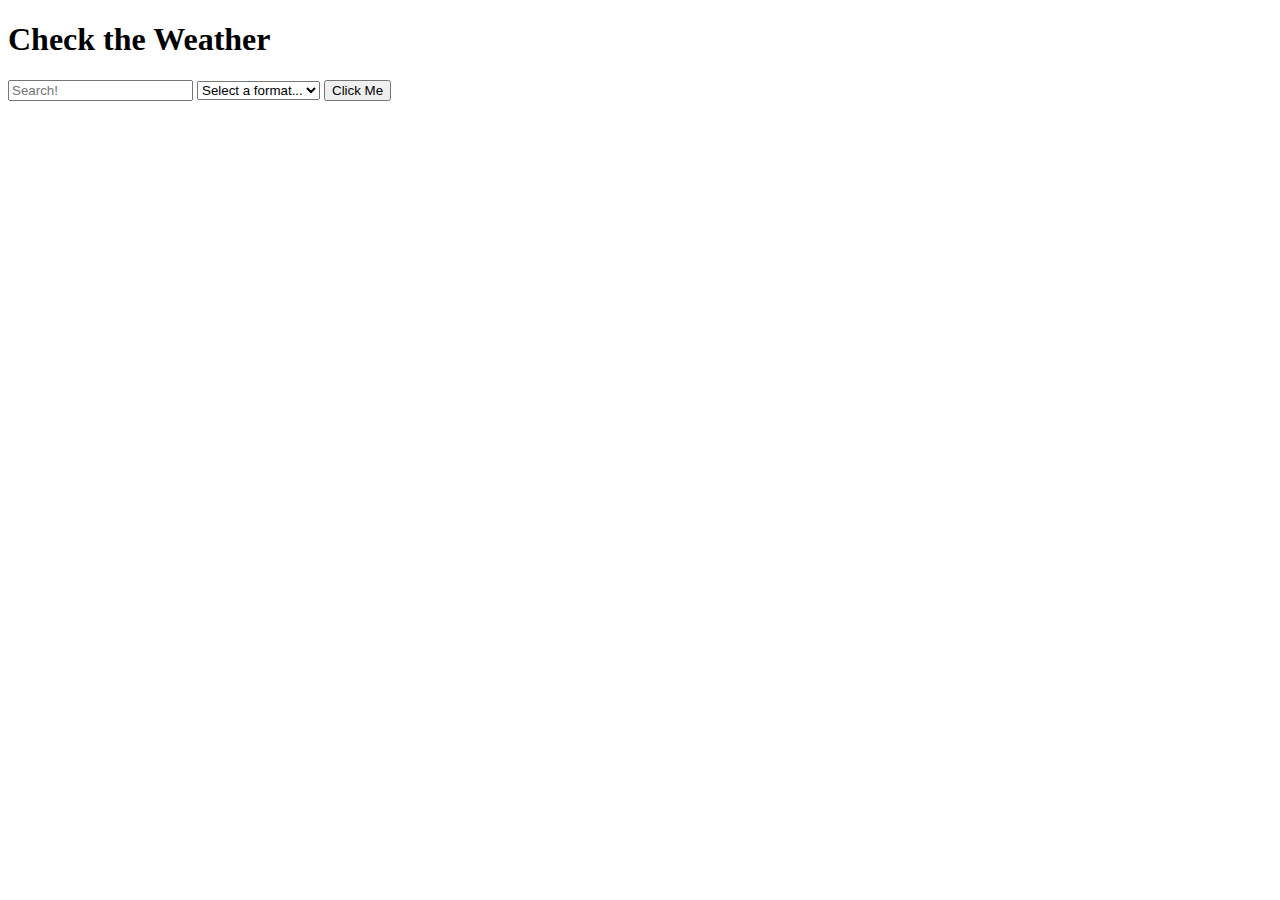
==== index.html @ 1e328330 "put html in repo path" ====
<!DOCTYPE html>
<html lang="en">

<head>
    <meta charset="UTF-8"/>
    <meta name="viewport" content="width=device-width, initial-scale=1.0"/>
    <title>Weather Search Engine</title>
    <link href="https://api.openweathermap.org/data/2.5/forecast?lat={lat}&lon={lon}&appid={API key}"
        rel="stylesheet"/>
    <link rel="stylesheet" href="./assets/css/jass.css"/>
    <link rel="stylesheet" href="./assets/css/style.css"/>
</head>
<body>
    <div class="flex-row align-center justify-center min-100-vh bg-primary">
        <div class="col-12 col-md-9 flex-column align-center bg-light p-5">
            <h1 class="text-primary">Check the Weather</h1>
            <form id="search-form" class="form w-100">
              <input id="search-input" class="form-input w-100" type="text" placeholder="Search!">
              <select id="format-input" class="form-input w-100">
                <option value="" disabled selected>Select a format...</option>
                <option value="maps">Maps</option>
                <option value="audio">Audio</option>
                <option value="photos">Photos</option>
                <option value="film-and-videos">Film and Videos</option>
                <option value="notated-music">Notated Music</option>
                <option value="websites">Websites</option>
              </select>
              <button class="btn btn-info btn-block">Click Me</button>
            </form>
          </div>
    </div>
</body>
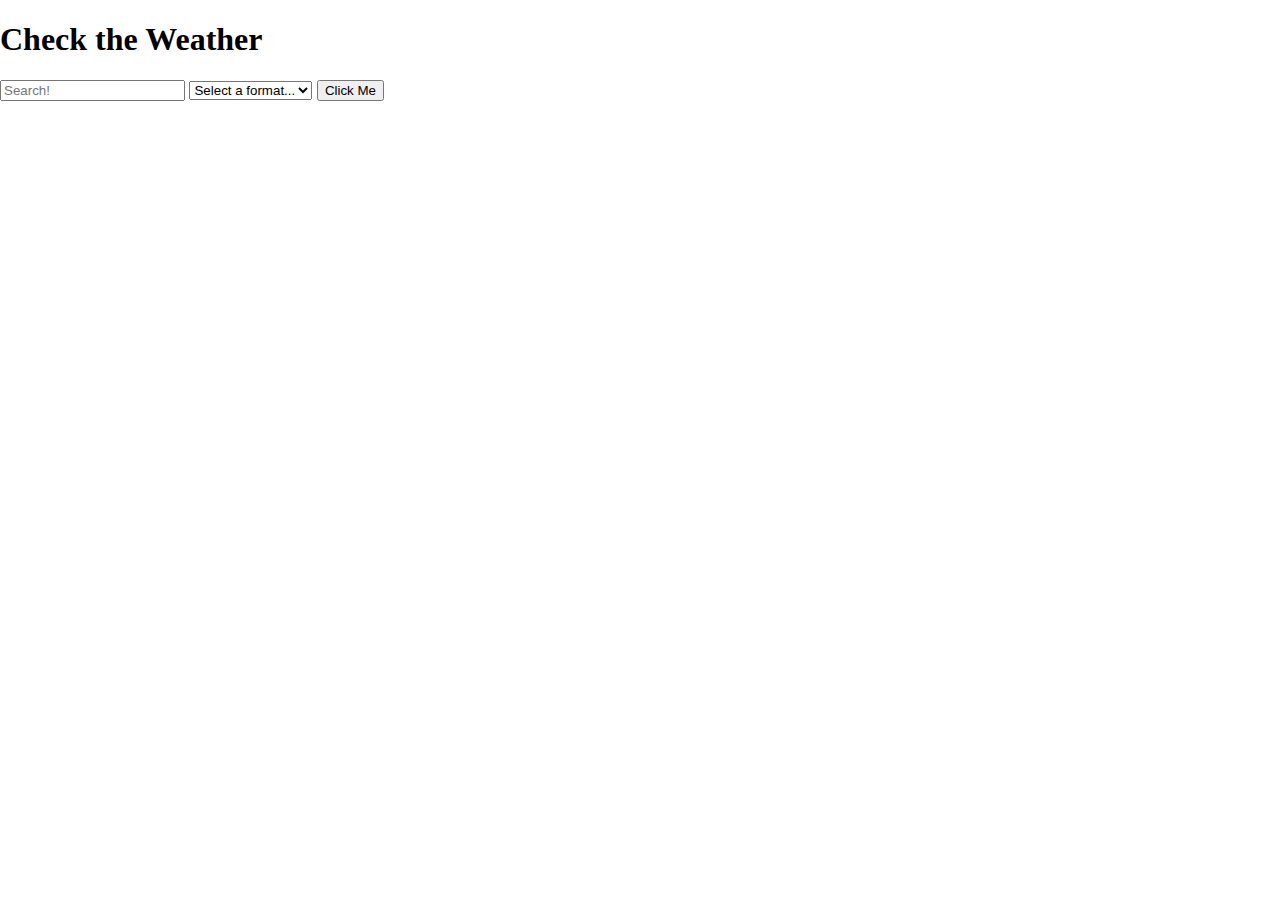
==== commit d9790391: "added the search html and added to the css files" ====
--- a/index.html
+++ b/index.html
@@ -29,4 +29,6 @@
             </form>
           </div>
     </div>
-</body>+</body>
+
+</html>--- a/assets/css/jass.css
+++ b/assets/css/jass.css
@@ -0,0 +1,12 @@
+html {
+    line-height: 1.15;
+    -webkit-text-size-adjust: 100%;
+  }
+
+  body {
+    margin: 0;
+  }
+
+  main {
+    display: block;
+  }--- a/assets/css/style.css
+++ b/assets/css/style.css
@@ -0,0 +1,13 @@
+body {
+    font-family: 'Fira Sans', sans-serif;
+  }
+  
+  h1,
+  h2,
+  h3,
+  h4,
+  h5,
+  h6 {
+    font-family: 'Merriweather', serif;
+    font-weight: 700;
+  }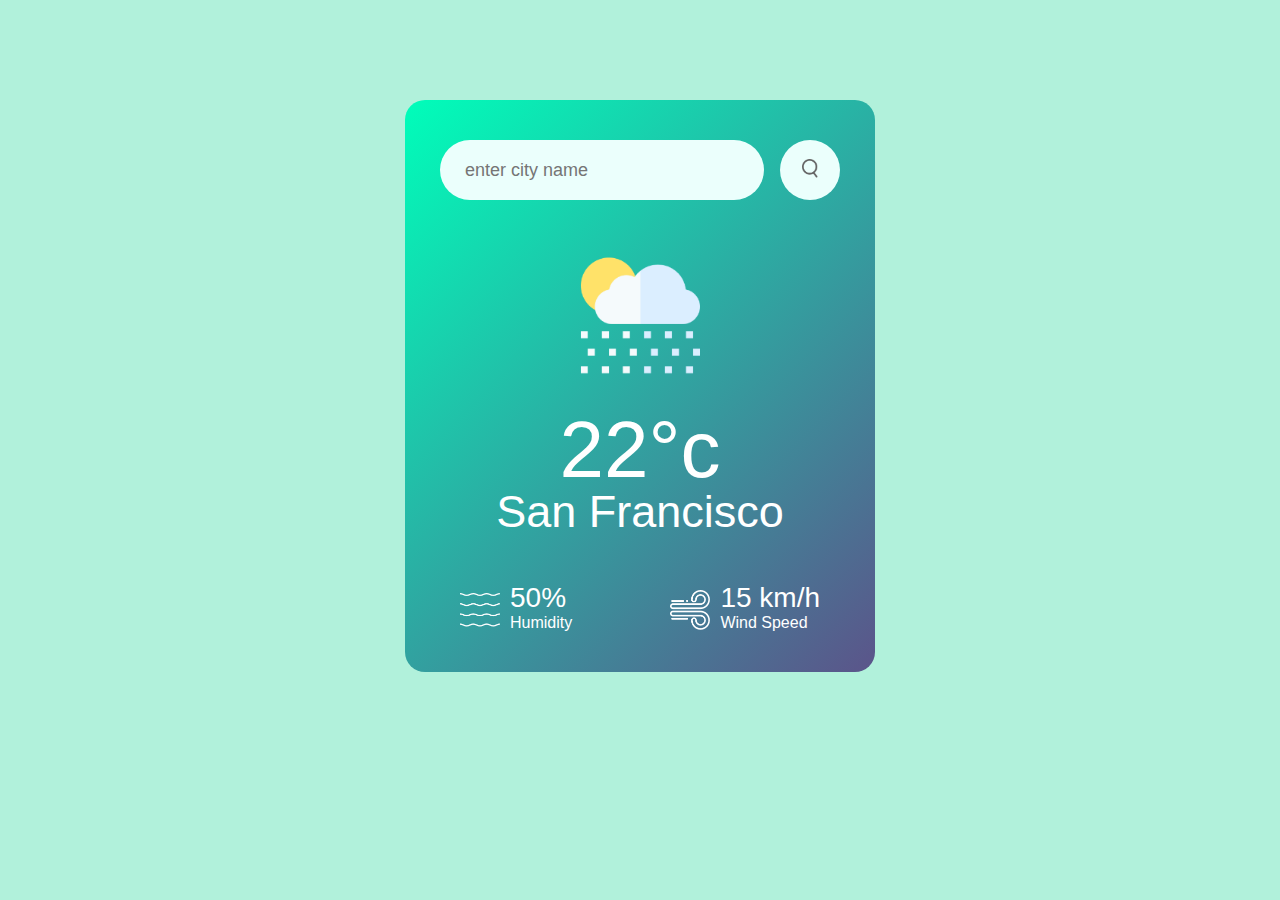
==== commit ab516caf: "added some styling to css" ====
--- a/index.html
+++ b/index.html
@@ -7,10 +7,10 @@
     <title>Weather Search Engine</title>
     <link href="https://api.openweathermap.org/data/2.5/forecast?lat={lat}&lon={lon}&appid={API key}"
         rel="stylesheet"/>
-    <link rel="stylesheet" href="./assets/css/jass.css"/>
+    <!-- <link rel="stylesheet" href="./assets/css/jass.css"/> -->
     <link rel="stylesheet" href="./assets/css/style.css"/>
 </head>
-<body>
+<!-- <body>
     <div class="flex-row align-center justify-center min-100-vh bg-primary">
         <div class="col-12 col-md-9 flex-column align-center bg-light p-5">
             <h1 class="text-primary">Check the Weather</h1>
@@ -29,6 +29,37 @@
             </form>
           </div>
     </div>
+</body> -->
+
+<body>
+  <div class="card">
+    <div class="search">
+      <input type="text" placeholder="enter city name" 
+      spellcheck="false">
+      <button><img src="icons/search.png"/></button>
+    </div>
+    <div class="weather">
+      <img src="icons/rain.png" class="weather-icon">
+      <h1 class="temp">22°c</h1>
+      <h2 class="city">San Francisco</h2>
+      <div class="details">
+        <div class="col">
+          <img src="icons/humidity.png">
+          <div>
+            <p class="humidity">50%</p>
+            <p>Humidity</p> 
+          </div>
+        </div>
+        <div class="col">
+          <img src="icons/wind.png">
+          <div>
+            <p class="wind">15 km/h</p>
+            <p>Wind Speed</p> 
+          </div>
+        </div>
+      </div>
+    </div>
+  </div>
 </body>
 
 </html>--- a/assets/css/style.css
+++ b/assets/css/style.css
@@ -1,4 +1,4 @@
-body {
+/* body {
     font-family: 'Fira Sans', sans-serif;
   }
   
@@ -10,4 +10,100 @@
   h6 {
     font-family: 'Merriweather', serif;
     font-weight: 700;
-  }+  } */
+
+* {
+    margin: 0;
+    padding: 0;
+    font-family: 'Poppins', sans-serif;
+    box-sizing: border-box;
+}
+
+body {
+    background: #B1F1DB;
+}
+
+.card {
+    width: 90%;
+    max-width: 470px;
+    background: linear-gradient(135deg, #00feba, #5b548a);
+    color: #fff;
+    margin: 100px auto 0;
+    border-radius: 20px;
+    padding: 40px 35px;
+    text-align: center;
+}
+
+.search {
+    width: 100%;
+    display: flex;
+    align-items: center;
+    justify-content: space-between;
+}
+
+.search input {
+    border: 0;
+    outline: 0;
+    background: #ebfffc;
+    color: #555;
+    padding: 10px 25px;
+    height: 60px;
+    border-radius: 30px;
+    flex: 1;
+    margin-right: 16px;
+    font-size: 18px;
+}
+
+.search button {
+    border: 0;
+    outline: 0;
+    background: #ebfffc;
+    border-radius: 50%;
+    width: 60px;
+    height: 60px;
+    cursor: pointer;
+}
+
+.search button img {
+    width: 16px;
+}
+
+.weather-icon {
+    width: 170px;
+    margin-top: 30px;
+}
+
+.weather h1 {
+    font-size: 80px;
+    font-weight: 500;
+}
+
+.weather h2 {
+    font-size: 45px;
+    font-weight: 400;
+    margin-top: -10px;
+}
+
+.details {
+    display: flex;
+    align-items: center;
+    justify-content: space-between;
+    padding: 0 20px;
+    margin-top: 50px;
+}
+
+.col {
+    display: flex;
+    align-items: center;
+    text-align: left;
+}
+
+.col img {
+    width: 40px;
+    margin-right: 10px
+}
+
+.humidity, .wind {
+    font-size: 28px;
+    margin-top: -6px;
+}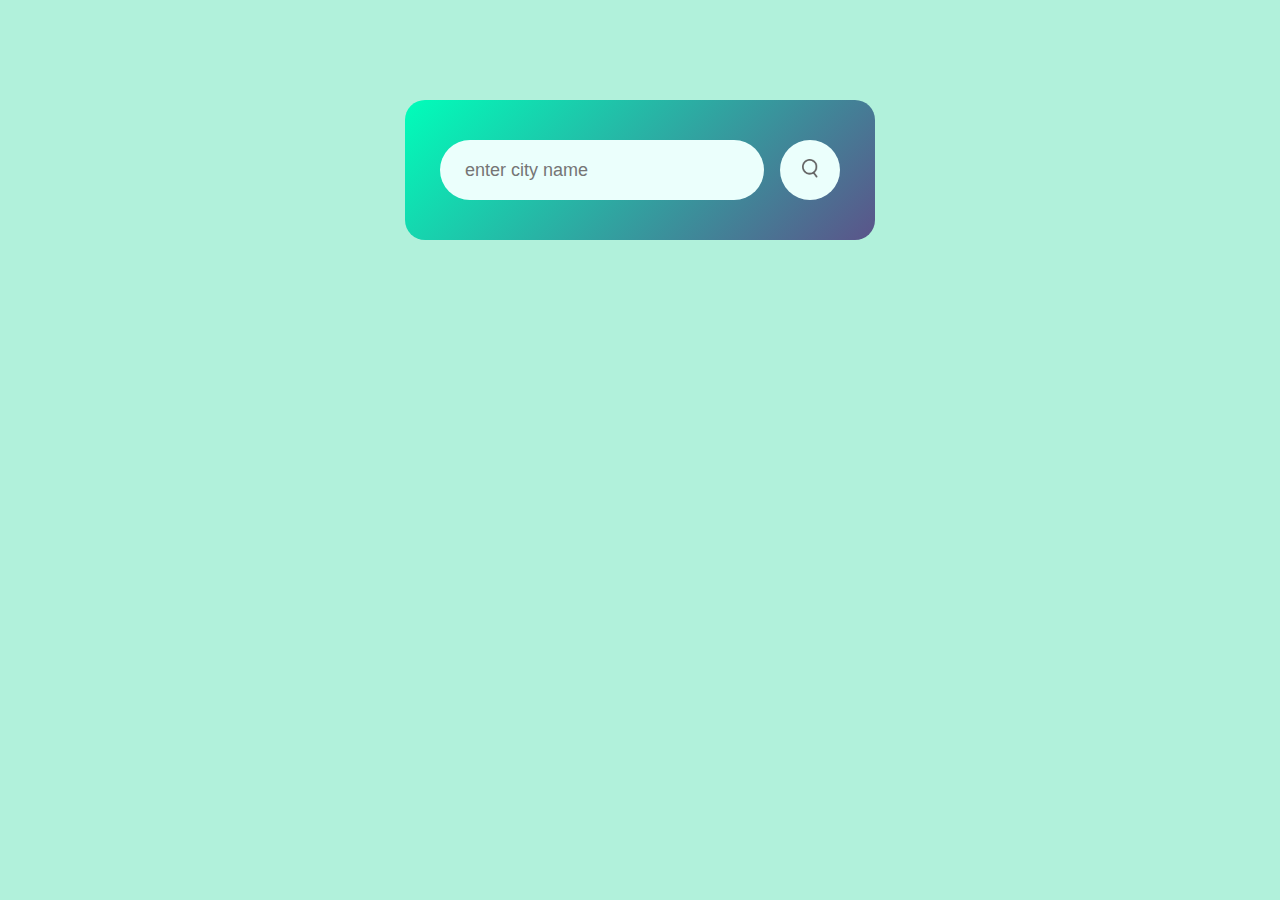
==== commit b59ef98c: "Added my api to js file and added some css" ====
--- a/index.html
+++ b/index.html
@@ -2,41 +2,21 @@
 <html lang="en">
 
 <head>
-    <meta charset="UTF-8"/>
-    <meta name="viewport" content="width=device-width, initial-scale=1.0"/>
-    <title>Weather Search Engine</title>
-    <link href="https://api.openweathermap.org/data/2.5/forecast?lat={lat}&lon={lon}&appid={API key}"
-        rel="stylesheet"/>
-    <!-- <link rel="stylesheet" href="./assets/css/jass.css"/> -->
-    <link rel="stylesheet" href="./assets/css/style.css"/>
+  <meta charset="UTF-8" />
+  <meta name="viewport" content="width=device-width, initial-scale=1.0" />
+  <title>Weather Search Engine</title>
+  <link href="https://api.openweathermap.org/data/2.5/forecast?lat={lat}&lon={lon}&appid={API key}" rel="stylesheet" />
+  <!-- <link rel="stylesheet" href="./assets/css/jass.css"/> -->
+  <link rel="stylesheet" href="./assets/css/style.css" />
 </head>
-<!-- <body>
-    <div class="flex-row align-center justify-center min-100-vh bg-primary">
-        <div class="col-12 col-md-9 flex-column align-center bg-light p-5">
-            <h1 class="text-primary">Check the Weather</h1>
-            <form id="search-form" class="form w-100">
-              <input id="search-input" class="form-input w-100" type="text" placeholder="Search!">
-              <select id="format-input" class="form-input w-100">
-                <option value="" disabled selected>Select a format...</option>
-                <option value="maps">Maps</option>
-                <option value="audio">Audio</option>
-                <option value="photos">Photos</option>
-                <option value="film-and-videos">Film and Videos</option>
-                <option value="notated-music">Notated Music</option>
-                <option value="websites">Websites</option>
-              </select>
-              <button class="btn btn-info btn-block">Click Me</button>
-            </form>
-          </div>
-    </div>
-</body> -->
-
 <body>
   <div class="card">
     <div class="search">
-      <input type="text" placeholder="enter city name" 
-      spellcheck="false">
-      <button><img src="icons/search.png"/></button>
+      <input type="text" placeholder="enter city name" spellcheck="false">
+      <button><img src="icons/search.png" /></button>
+    </div>
+    <div class="error">
+      <p>City could not be found</p>
     </div>
     <div class="weather">
       <img src="icons/rain.png" class="weather-icon">
@@ -47,14 +27,14 @@
           <img src="icons/humidity.png">
           <div>
             <p class="humidity">50%</p>
-            <p>Humidity</p> 
+            <p>Humidity</p>
           </div>
         </div>
         <div class="col">
           <img src="icons/wind.png">
           <div>
             <p class="wind">15 km/h</p>
-            <p>Wind Speed</p> 
+            <p>Wind Speed</p>
           </div>
         </div>
       </div>
--- a/assets/css/style.css
+++ b/assets/css/style.css
@@ -106,4 +106,16 @@
 .humidity, .wind {
     font-size: 28px;
     margin-top: -6px;
+}
+
+.weather{
+    display: none;
+}
+
+.error {
+    text-align: left;
+    margin-left: 10px;
+    font-size: 14px;
+    margin-top: 10px;
+    display: none;
 }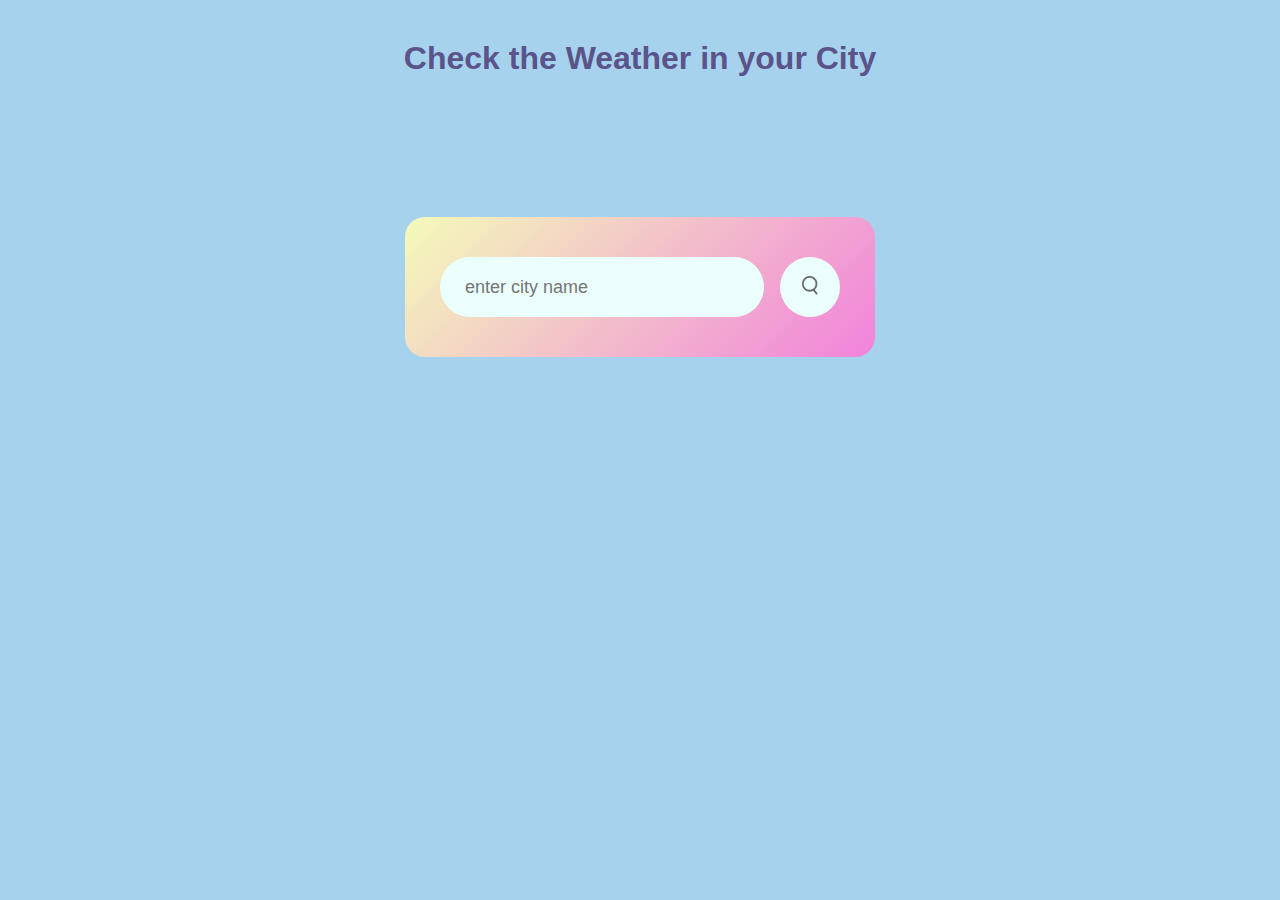
==== commit 742d48ab: "made some changes to the colors" ====
--- a/index.html
+++ b/index.html
@@ -10,6 +10,9 @@
   <link rel="stylesheet" href="./assets/css/style.css" />
 </head>
 <body>
+  <header>
+    <h1>Check the Weather in your City</h1>
+  </header>
   <div class="card">
     <div class="search">
       <input type="text" placeholder="enter city name" spellcheck="false">
--- a/assets/css/style.css
+++ b/assets/css/style.css
@@ -20,13 +20,21 @@
 }
 
 body {
-    background: #B1F1DB;
+    background: #A6D2EE;
+}
+
+header {
+    display: flex;
+    align-items: center;
+    justify-content: center;
+    color: #5b548a;
+    padding: 40px 35px;
 }
 
 .card {
     width: 90%;
     max-width: 470px;
-    background: linear-gradient(135deg, #00feba, #5b548a);
+    background: linear-gradient(135deg, #F4FBB9, #F182DB);
     color: #fff;
     margin: 100px auto 0;
     border-radius: 20px;
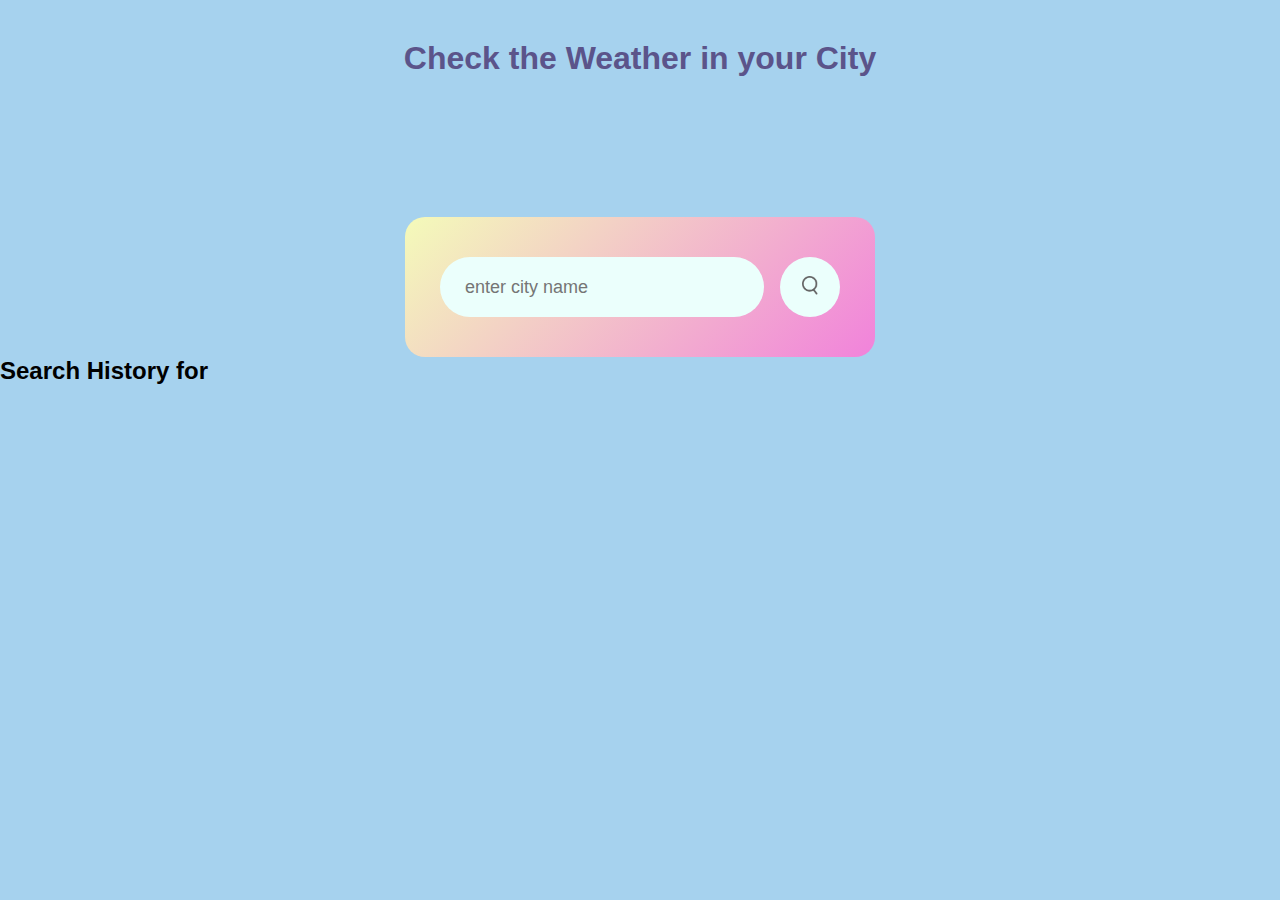
==== commit ca38d1e4: "401 error is resolved" ====
--- a/index.html
+++ b/index.html
@@ -5,7 +5,7 @@
   <meta charset="UTF-8" />
   <meta name="viewport" content="width=device-width, initial-scale=1.0" />
   <title>Weather Search Engine</title>
-  <link href="https://api.openweathermap.org/data/2.5/forecast?lat={lat}&lon={lon}&appid={API key}" rel="stylesheet" />
+  <!-- <link href="https://api.openweathermap.org/data/2.5/forecast?lat={lat}&lon={lon}&appid={API key}" rel="stylesheet" /> -->
   <!-- <link rel="stylesheet" href="./assets/css/jass.css"/> -->
   <link rel="stylesheet" href="./assets/css/style.css" />
 </head>
@@ -43,6 +43,12 @@
       </div>
     </div>
   </div>
+  <div class="history">
+    <h2>Search History for <span id="city-text"></span></h2>
+    <div id="searchHistory-content"></div>
+  </div>
+  <script src="https://code.jquery.com/jquery-3.7.0.min.js" integrity="sha256-2Pmvv0kuTBOenSvLm6bvfBSSHrUJ+3A7x6P5Ebd07/g=" crossorigin="anonymous"></script>
+  <script src="./assets/js/script.js"></script>
 </body>
 
 </html>--- a/assets/css/style.css
+++ b/assets/css/style.css
@@ -1,17 +1,3 @@
-/* body {
-    font-family: 'Fira Sans', sans-serif;
-  }
-  
-  h1,
-  h2,
-  h3,
-  h4,
-  h5,
-  h6 {
-    font-family: 'Merriweather', serif;
-    font-weight: 700;
-  } */
-
 * {
     margin: 0;
     padding: 0;
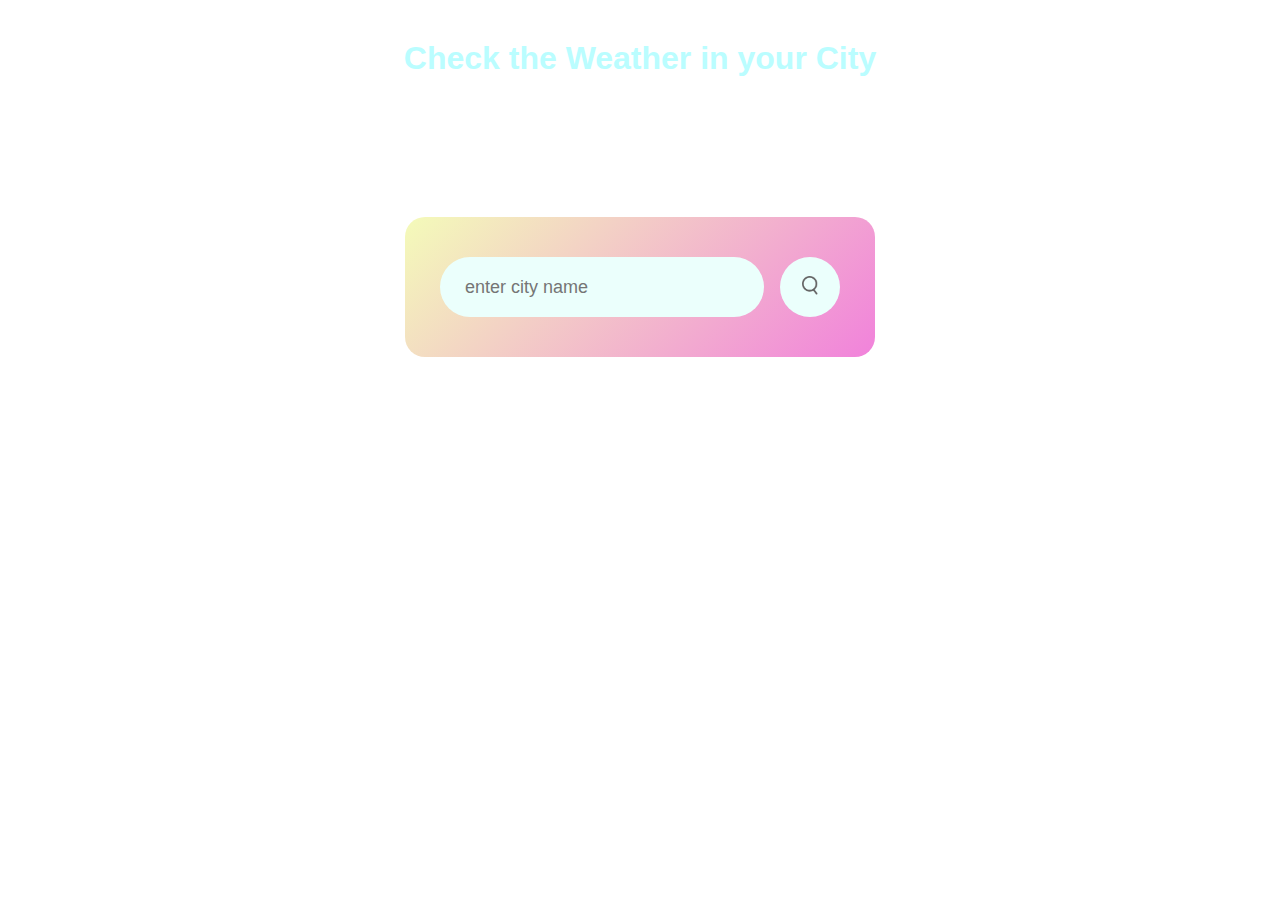
==== commit 797c54ff: "Added the readme" ====
--- a/index.html
+++ b/index.html
@@ -43,10 +43,6 @@
       </div>
     </div>
   </div>
-  <div class="history">
-    <h2>Search History for <span id="city-text"></span></h2>
-    <div id="searchHistory-content"></div>
-  </div>
   <script src="https://code.jquery.com/jquery-3.7.0.min.js" integrity="sha256-2Pmvv0kuTBOenSvLm6bvfBSSHrUJ+3A7x6P5Ebd07/g=" crossorigin="anonymous"></script>
   <script src="./assets/js/script.js"></script>
 </body>
--- a/assets/css/style.css
+++ b/assets/css/style.css
@@ -6,14 +6,14 @@
 }
 
 body {
-    background: #A6D2EE;
+    background-image: url("weather-background.jpg");
 }
 
 header {
     display: flex;
     align-items: center;
     justify-content: center;
-    color: #5b548a;
+    color: #BAFDFF;
     padding: 40px 35px;
 }
 
